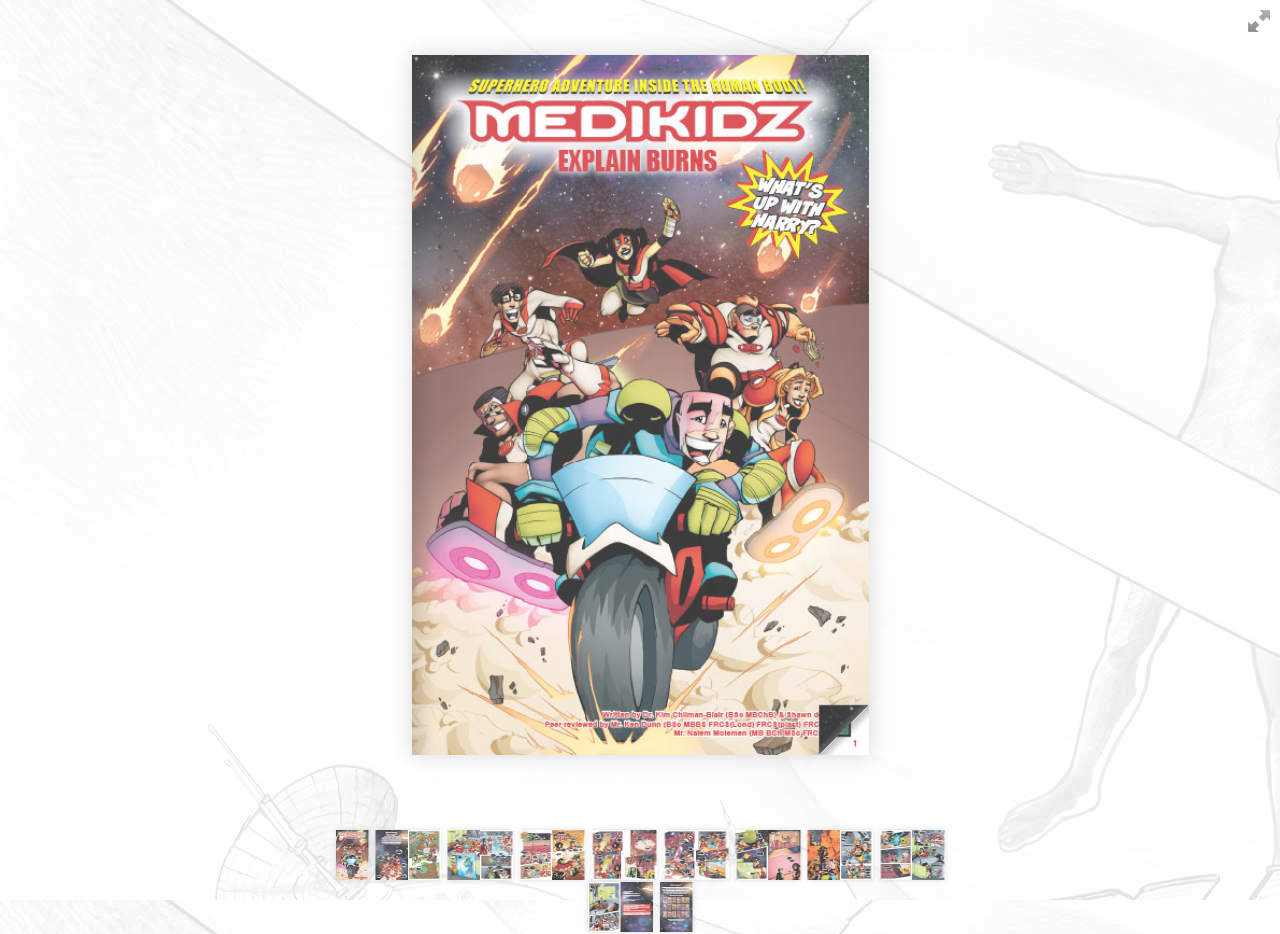
==== test_flipbook/samples/magazine/index.html @ 8646d207 "adding test flipbook for demonstration" ====
<!doctype html>
<!--[if lt IE 7 ]> <html lang="en" class="ie6"> <![endif]-->
<!--[if IE 7 ]>    <html lang="en" class="ie7"> <![endif]-->
<!--[if IE 8 ]>    <html lang="en" class="ie8"> <![endif]-->
<!--[if IE 9 ]>    <html lang="en" class="ie9"> <![endif]-->
<!--[if !IE]><!--> <html lang="en"> <!--<![endif]-->
<head>
<title>Medikidz Explain burns</title>
<meta name="viewport" content="width = 1050, user-scalable = no" />
<script type="text/javascript" src="../../extras/jquery.min.1.7.js"></script>
<script type="text/javascript" src="../../extras/modernizr.2.5.3.min.js"></script>
<script type="text/javascript" src="../../lib/hash.js"></script>

</head>
<body>

<div id="canvas">

<div class="zoom-icon zoom-icon-in"></div>

<div class="magazine-viewport">
	<div class="container">
		<div class="magazine">
			<!-- Next button -->
			<div ignore="1" class="next-button"></div>
			<!-- Previous button -->
			<div ignore="1" class="previous-button"></div>
		</div>
	</div>
</div>

<!-- Thumbnails -->
<div class="thumbnails">
	<div>
		<ul>
			<li class="i">
				<img src="pages/1-thumb.jpg" width="65" height="100" class="page-1">
				<span>1</span>
			</li>
			<li class="d">
				<img src="pages/2-thumb.jpg" width="65" height="100" class="page-2">
				<img src="pages/3-thumb.jpg" width="65" height="100" class="page-3">
				<span>2-3</span>
			</li>
<!-- 			<li class="d">
				<img src="pages/4-thumb.jpg" width="65" height="100" class="page-4">
				<img src="pages/5-thumb.jpg" width="65" height="100" class="page-5">
				<span>4-5</span>
			</li> -->
			<li class="d">
				<img src="pages/6-thumb.jpg" width="65" height="100" class="page-6">
				<img src="pages/7-thumb.jpg" width="65" height="100" class="page-7">
				<span>6-7</span>
			</li>
<!-- 			<li class="d">
				<img src="pages/8-thumb.jpg" width="65" height="100" class="page-8">
				<img src="pages/9-thumb.jpg" width="65" height="100" class="page-9">
				<span>8-9</span>
			</li> -->
			<li class="d">
				<img src="pages/10-thumb.jpg" width="65" height="100" class="page-10">
				<img src="pages/11-thumb.jpg" width="65" height="100" class="page-11">
				<span>10-11</span>
			</li>
<!-- 			<li class="d">
				<img src="pages/12-thumb.jpg" width="65" height="100" class="page-12">
				<img src="pages/13-thumb.jpg" width="65" height="100" class="page-13">
				<span>12-13</span>
			</li> -->
			<li class="d">
				<img src="pages/14-thumb.jpg" width="65" height="100" class="page-14">
				<img src="pages/15-thumb.jpg" width="65" height="100" class="page-15">
				<span>14-15</span>
			</li>
<!-- 			<li class="d">
				<img src="pages/16-thumb.jpg" width="65" height="100" class="page-16">
				<img src="pages/17-thumb.jpg" width="65" height="100" class="page-17">
				<span>16-17</span>
			</li> -->
			<li class="d">
				<img src="pages/18-thumb.jpg" width="65" height="100" class="page-18">
				<img src="pages/19-thumb.jpg" width="65" height="100" class="page-19">
				<span>18-19</span>
			</li>
<!-- 			<li class="d">
				<img src="pages/20-thumb.jpg" width="65" height="100" class="page-20">
				<img src="pages/21-thumb.jpg" width="65" height="100" class="page-21">
				<span>20-21</span>
			</li> -->
			<li class="d">
				<img src="pages/22-thumb.jpg" width="65" height="100" class="page-22">
				<img src="pages/23-thumb.jpg" width="65" height="100" class="page-23">
				<span>22-23</span>
			</li>
<!-- 			<li class="d">
				<img src="pages/24-thumb.jpg" width="65" height="100" class="page-24">
				<img src="pages/25-thumb.jpg" width="65" height="100" class="page-25">
				<span>24-25</span>
			</li> -->
			<li class="d">
				<img src="pages/26-thumb.jpg" width="65" height="100" class="page-26">
				<img src="pages/27-thumb.jpg" width="65" height="100" class="page-27">
				<span>26-27</span>
			</li>
<!-- 			<li class="d">
				<img src="pages/28-thumb.jpg" width="65" height="100" class="page-28">
				<img src="pages/29-thumb.jpg" width="65" height="100" class="page-29">
				<span>28-29</span>
			</li> -->
			<li class="d">
				<img src="pages/30-thumb.jpg" width="65" height="100" class="page-30">
				<img src="pages/31-thumb.jpg" width="65" height="100" class="page-31">
				<span>30-31</span>
			</li>
<!-- 			<li class="d">
				<img src="pages/32-thumb.jpg" width="65" height="100" class="page-32">
                <img src="pages/33-thumb.jpg" width="65" height="100" class="page-33">
				<span>32-33</span>
			</li> -->
            <li class="d">
				<img src="pages/34-thumb.jpg" width="65" height="100" class="page-34">
                <img src="pages/35-thumb.jpg" width="65" height="100" class="page-35">
				<span>34-35</span>
			</li>
            <li class="d">
				<img src="pages/36-thumb.jpg" width="65" height="100" class="page-36">
				<span>36</span>
			</li>
		<ul>
	<div>	
</div>
</div>

<script type="text/javascript">

function loadApp() {

	// detect mobile or tablet. jQuery.browser.mobile is defined in detectmobilebrowser.js

	var isMobile = jQuery.browser.mobile;

	var displayMode = 'double';
	var magazineHeight = 700;

	// if on mobile, set the display mode to single, and increase the height to fill more of the screen

	if(isMobile){
		displayMode = 'single';
	 	magazineHeight = 1050;
	}

 	$('#canvas').fadeIn(1000);

 	var flipbook = $('.magazine');

 	// Check if the CSS was already loaded
	
	if (flipbook.width()==0 || flipbook.height()==0) {
		setTimeout(loadApp, 10);
		return;
	}
	
	// Create the flipbook

	flipbook.turn({
			
			// Magazine width

			width: 915,

			// Magazine height

			height: magazineHeight,

			// Duration in millisecond

			duration: 1000,

			// Hardware acceleration

			acceleration: !isChrome(),

			// Enables gradients

			gradients: true,
			
			// Auto center this flipbook

			autoCenter: true,

			// Elevation from the edge of the flipbook when turning a page

			elevation: 50,

			// The number of pages

			pages: 36,

			// Set single or double page based on if on mobile or deskton
			display: displayMode,

			// Events

			when: {
				turning: function(event, page, view) {
					
					var book = $(this),
					currentPage = book.turn('page'),
					pages = book.turn('pages');
			
					// Update the current URI

					Hash.go('page/' + page).update();

					// Show and hide navigation buttons

					disableControls(page);
					

					$('.thumbnails .page-'+currentPage).
						parent().
						removeClass('current');

					$('.thumbnails .page-'+page).
						parent().
						addClass('current');



				},

				turned: function(event, page, view) {

					disableControls(page);

					$(this).turn('center');

					if (page==1) { 
						$(this).turn('peel', 'br');
					}

				},

				missing: function (event, pages) {

					// Add pages that aren't in the magazine

					for (var i = 0; i < pages.length; i++)
						addPage(pages[i], $(this));

				}
			}

	});

	// Zoom.js

	$('.magazine-viewport').zoom({
		flipbook: $('.magazine'),

		max: function() { 
			
			return largeMagazineWidth()/$('.magazine').width();

		}, 

		when: {

			swipeLeft: function() {

				$(this).zoom('flipbook').turn('next');

			},

			swipeRight: function() {
				
				$(this).zoom('flipbook').turn('previous');

			},

			resize: function(event, scale, page, pageElement) {

				if (scale==1)
					loadSmallPage(page, pageElement);
				else
					loadLargePage(page, pageElement);

			},

			zoomIn: function () {

				$('.thumbnails').hide();
				$('.made').hide();
				$('.magazine').removeClass('animated').addClass('zoom-in');
				$('.zoom-icon').removeClass('zoom-icon-in').addClass('zoom-icon-out');
				
				if (!window.escTip && !$.isTouch) {
					escTip = true;

					$('<div />', {'class': 'exit-message'}).
						html('<div>Press ESC to exit</div>').
							appendTo($('body')).
							delay(2000).
							animate({opacity:0}, 500, function() {
								$(this).remove();
							});
				}
			},

			zoomOut: function () {

				$('.exit-message').hide();
				$('.thumbnails').fadeIn();
				$('.made').fadeIn();
				$('.zoom-icon').removeClass('zoom-icon-out').addClass('zoom-icon-in');

				setTimeout(function(){
					$('.magazine').addClass('animated').removeClass('zoom-in');
					resizeViewport();
				}, 0);

			}
		}
	});

	// Zoom event

	if ($.isTouch)
		$('.magazine-viewport').bind('zoom.doubleTap', zoomTo);
	else
		$('.magazine-viewport').bind('zoom.tap', zoomTo);


	// Using arrow keys to turn the page

	$(document).keydown(function(e){

		var previous = 37, next = 39, esc = 27;

		switch (e.keyCode) {
			case previous:

				// left arrow
				$('.magazine').turn('previous');
				e.preventDefault();

			break;
			case next:

				//right arrow
				$('.magazine').turn('next');
				e.preventDefault();

			break;
			case esc:
				
				$('.magazine-viewport').zoom('zoomOut');	
				e.preventDefault();

			break;
		}
	});

	// URIs - Format #/page/1 

	Hash.on('^page\/([0-9]*)$', {
		yep: function(path, parts) {
			var page = parts[1];

			if (page!==undefined) {
				if ($('.magazine').turn('is'))
					$('.magazine').turn('page', page);
			}

		},
		nop: function(path) {

			if ($('.magazine').turn('is'))
				$('.magazine').turn('page', 1);
		}
	});


	$(window).resize(function() {
		resizeViewport();
	}).bind('orientationchange', function() {
		resizeViewport();

	});

	// Events for thumbnails

	$('.thumbnails').click(function(event) {
		
		var page;

		if (event.target && (page=/page-([0-9]+)/.exec($(event.target).attr('class'))) ) {
		
			$('.magazine').turn('page', page[1]);
		}
	});

	$('.thumbnails li').
		bind($.mouseEvents.over, function() {
			
			$(this).addClass('thumb-hover');

		}).bind($.mouseEvents.out, function() {
			
			$(this).removeClass('thumb-hover');

		});

	if ($.isTouch) {
	
		$('.thumbnails').
			addClass('thumbanils-touch').
			bind($.mouseEvents.move, function(event) {
				event.preventDefault();
			});

	} else {

		$('.thumbnails ul').mouseover(function() {

			$('.thumbnails').addClass('thumbnails-hover');

		}).mousedown(function() {

			return false;

		}).mouseout(function() {

			$('.thumbnails').removeClass('thumbnails-hover');

		});

	}


	// Regions

	if ($.isTouch) {
		$('.magazine').bind('touchstart', regionClick);
	} else {
		$('.magazine').click(regionClick);
	}

	// Events for the next button

	$('.next-button').bind($.mouseEvents.over, function() {
		
		$(this).addClass('next-button-hover');

	}).bind($.mouseEvents.out, function() {
		
		$(this).removeClass('next-button-hover');

	}).bind($.mouseEvents.down, function() {
		
		$(this).addClass('next-button-down');

	}).bind($.mouseEvents.up, function() {
		
		$(this).removeClass('next-button-down');

	}).click(function() {
		
		$('.magazine').turn('next');

	});

	// Events for the next button
	
	$('.previous-button').bind($.mouseEvents.over, function() {
		
		$(this).addClass('previous-button-hover');

	}).bind($.mouseEvents.out, function() {
		
		$(this).removeClass('previous-button-hover');

	}).bind($.mouseEvents.down, function() {
		
		$(this).addClass('previous-button-down');

	}).bind($.mouseEvents.up, function() {
		
		$(this).removeClass('previous-button-down');

	}).click(function() {
		
		$('.magazine').turn('previous');

	});


	resizeViewport();

	$('.magazine').addClass('animated');

}

// Zoom icon

 $('.zoom-icon').bind('mouseover', function() { 
 	
 	if ($(this).hasClass('zoom-icon-in'))
 		$(this).addClass('zoom-icon-in-hover');

 	if ($(this).hasClass('zoom-icon-out'))
 		$(this).addClass('zoom-icon-out-hover');
 
 }).bind('mouseout', function() { 
 	
 	 if ($(this).hasClass('zoom-icon-in'))
 		$(this).removeClass('zoom-icon-in-hover');
 	
 	if ($(this).hasClass('zoom-icon-out'))
 		$(this).removeClass('zoom-icon-out-hover');

 }).bind('click', function() {

 	if ($(this).hasClass('zoom-icon-in'))
 		$('.magazine-viewport').zoom('zoomIn');
 	else if ($(this).hasClass('zoom-icon-out'))	
		$('.magazine-viewport').zoom('zoomOut');

 });

 $('#canvas').hide();


// Load the HTML4 version if there's not CSS transform

yepnope({
	test : Modernizr.csstransforms,
	yep: ['../../lib/turn.js'],
	nope: ['../../lib/turn.html4.min.js'],
	both: ['../../lib/zoom.min.js', 'js/magazine.js', 'js/detectmobilebrowser.js', 'css/magazine.css'],
	complete: loadApp
});

window.onorientationchange = detectIOSOrientation;  

function checkOrientation (orientation){
        if ( orientation > 0 || orientation < 180)  {
        return("portrait");
    }
    else if ( orientation < 90  || orientation > -90) {
        return("landscape");
    }


}   

function detectIOSOrientation () {

     switch(checkOrientation(orientation)){
        case "portrait" : 
             $('.turn-book').turn('display', 'single').turn('size', 480, 1200);
             $(".importPage").show();
        break;

        case "landscape" : 
             $('.turn-book').turn('display', 'double').turn('size', 960, 600);
             $(".importPage").hide();
        break;


     }

 };

</script>

</body>
</html>
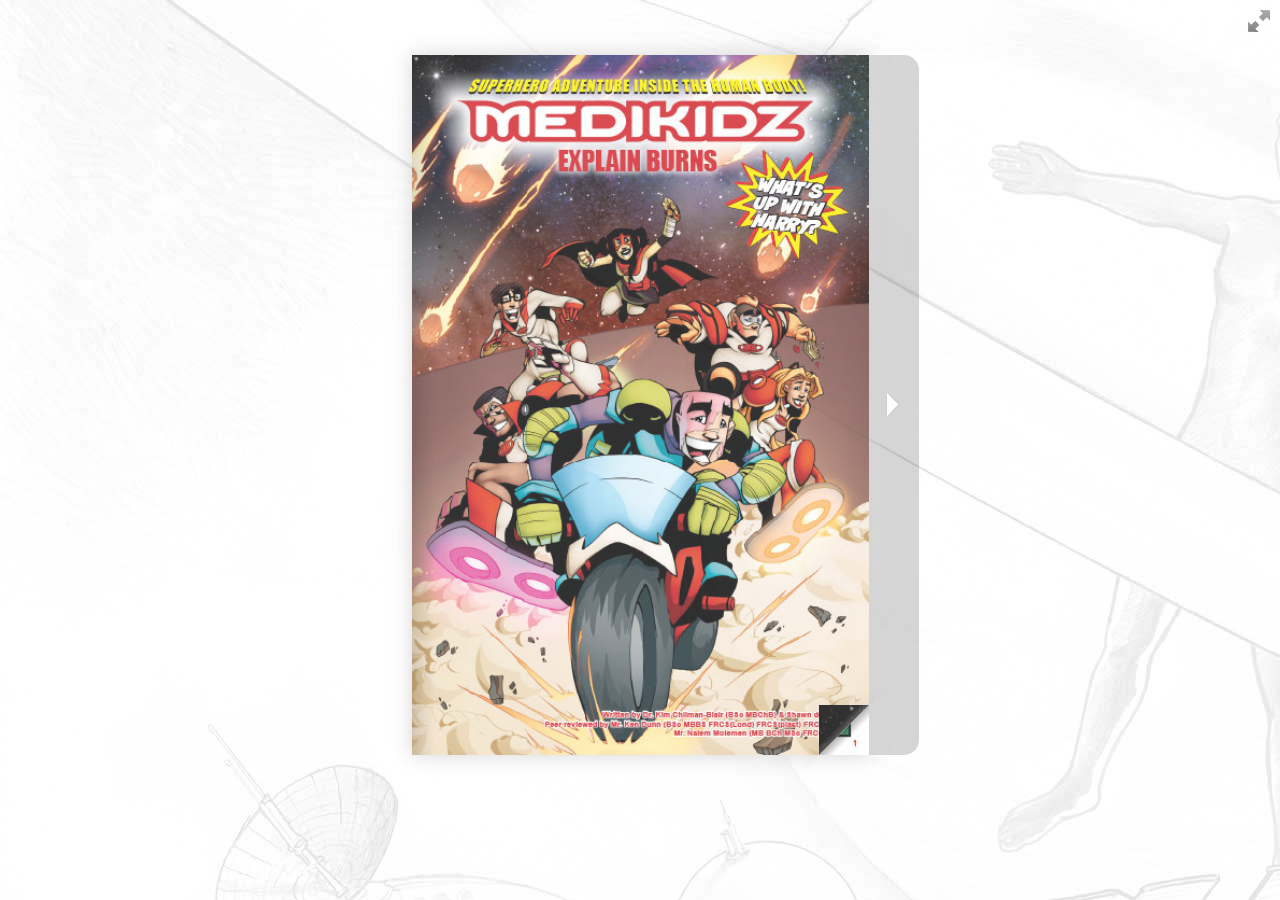
==== commit c08dcc9e: "mobile width and height, and also adjusting button postions, and disable page flip animation on mobi" ====
--- a/test_flipbook/samples/magazine/index.html
+++ b/test_flipbook/samples/magazine/index.html
@@ -12,7 +12,7 @@
 <script type="text/javascript" src="../../lib/hash.js"></script>
 
 </head>
-<body>
+<body class="mobile">
 
 <div id="canvas">
 
@@ -29,107 +29,6 @@
 	</div>
 </div>
 
-<!-- Thumbnails -->
-<div class="thumbnails">
-	<div>
-		<ul>
-			<li class="i">
-				<img src="pages/1-thumb.jpg" width="65" height="100" class="page-1">
-				<span>1</span>
-			</li>
-			<li class="d">
-				<img src="pages/2-thumb.jpg" width="65" height="100" class="page-2">
-				<img src="pages/3-thumb.jpg" width="65" height="100" class="page-3">
-				<span>2-3</span>
-			</li>
-<!-- 			<li class="d">
-				<img src="pages/4-thumb.jpg" width="65" height="100" class="page-4">
-				<img src="pages/5-thumb.jpg" width="65" height="100" class="page-5">
-				<span>4-5</span>
-			</li> -->
-			<li class="d">
-				<img src="pages/6-thumb.jpg" width="65" height="100" class="page-6">
-				<img src="pages/7-thumb.jpg" width="65" height="100" class="page-7">
-				<span>6-7</span>
-			</li>
-<!-- 			<li class="d">
-				<img src="pages/8-thumb.jpg" width="65" height="100" class="page-8">
-				<img src="pages/9-thumb.jpg" width="65" height="100" class="page-9">
-				<span>8-9</span>
-			</li> -->
-			<li class="d">
-				<img src="pages/10-thumb.jpg" width="65" height="100" class="page-10">
-				<img src="pages/11-thumb.jpg" width="65" height="100" class="page-11">
-				<span>10-11</span>
-			</li>
-<!-- 			<li class="d">
-				<img src="pages/12-thumb.jpg" width="65" height="100" class="page-12">
-				<img src="pages/13-thumb.jpg" width="65" height="100" class="page-13">
-				<span>12-13</span>
-			</li> -->
-			<li class="d">
-				<img src="pages/14-thumb.jpg" width="65" height="100" class="page-14">
-				<img src="pages/15-thumb.jpg" width="65" height="100" class="page-15">
-				<span>14-15</span>
-			</li>
-<!-- 			<li class="d">
-				<img src="pages/16-thumb.jpg" width="65" height="100" class="page-16">
-				<img src="pages/17-thumb.jpg" width="65" height="100" class="page-17">
-				<span>16-17</span>
-			</li> -->
-			<li class="d">
-				<img src="pages/18-thumb.jpg" width="65" height="100" class="page-18">
-				<img src="pages/19-thumb.jpg" width="65" height="100" class="page-19">
-				<span>18-19</span>
-			</li>
-<!-- 			<li class="d">
-				<img src="pages/20-thumb.jpg" width="65" height="100" class="page-20">
-				<img src="pages/21-thumb.jpg" width="65" height="100" class="page-21">
-				<span>20-21</span>
-			</li> -->
-			<li class="d">
-				<img src="pages/22-thumb.jpg" width="65" height="100" class="page-22">
-				<img src="pages/23-thumb.jpg" width="65" height="100" class="page-23">
-				<span>22-23</span>
-			</li>
-<!-- 			<li class="d">
-				<img src="pages/24-thumb.jpg" width="65" height="100" class="page-24">
-				<img src="pages/25-thumb.jpg" width="65" height="100" class="page-25">
-				<span>24-25</span>
-			</li> -->
-			<li class="d">
-				<img src="pages/26-thumb.jpg" width="65" height="100" class="page-26">
-				<img src="pages/27-thumb.jpg" width="65" height="100" class="page-27">
-				<span>26-27</span>
-			</li>
-<!-- 			<li class="d">
-				<img src="pages/28-thumb.jpg" width="65" height="100" class="page-28">
-				<img src="pages/29-thumb.jpg" width="65" height="100" class="page-29">
-				<span>28-29</span>
-			</li> -->
-			<li class="d">
-				<img src="pages/30-thumb.jpg" width="65" height="100" class="page-30">
-				<img src="pages/31-thumb.jpg" width="65" height="100" class="page-31">
-				<span>30-31</span>
-			</li>
-<!-- 			<li class="d">
-				<img src="pages/32-thumb.jpg" width="65" height="100" class="page-32">
-                <img src="pages/33-thumb.jpg" width="65" height="100" class="page-33">
-				<span>32-33</span>
-			</li> -->
-            <li class="d">
-				<img src="pages/34-thumb.jpg" width="65" height="100" class="page-34">
-                <img src="pages/35-thumb.jpg" width="65" height="100" class="page-35">
-				<span>34-35</span>
-			</li>
-            <li class="d">
-				<img src="pages/36-thumb.jpg" width="65" height="100" class="page-36">
-				<span>36</span>
-			</li>
-		<ul>
-	<div>	
-</div>
-</div>
 
 <script type="text/javascript">
 
@@ -137,16 +36,25 @@
 
 	// detect mobile or tablet. jQuery.browser.mobile is defined in detectmobilebrowser.js
 
-	var isMobile = jQuery.browser.mobile;
+	var	isMobile = jQuery.browser.mobile;
+
+	// default values for turn js
 
 	var displayMode = 'double';
+	var magazineWidth = 915;
 	var magazineHeight = 700;
-
-	// if on mobile, set the display mode to single, and increase the height to fill more of the screen
+	var animationDuration = 1000;
+
+	// if on mobile change attributes
 
 	if(isMobile){
 		displayMode = 'single';
-	 	magazineHeight = 1050;
+		magazineWidth = 915;
+	 	magazineHeight = 1400;
+	 	// page turn animation lenth to zero so we cant see it
+		animationDuration = 0,
+	 	// and a class of mobile to the body to target in the css.
+	 	$('body').addClass('mobile');
 	}
 
  	$('#canvas').fadeIn(1000);
@@ -161,12 +69,11 @@
 	}
 	
 	// Create the flipbook
-
 	flipbook.turn({
 			
 			// Magazine width
 
-			width: 915,
+			width: magazineWidth,
 
 			// Magazine height
 
@@ -174,7 +81,7 @@
 
 			// Duration in millisecond
 
-			duration: 1000,
+			duration: animationDuration,
 
 			// Hardware acceleration
 
